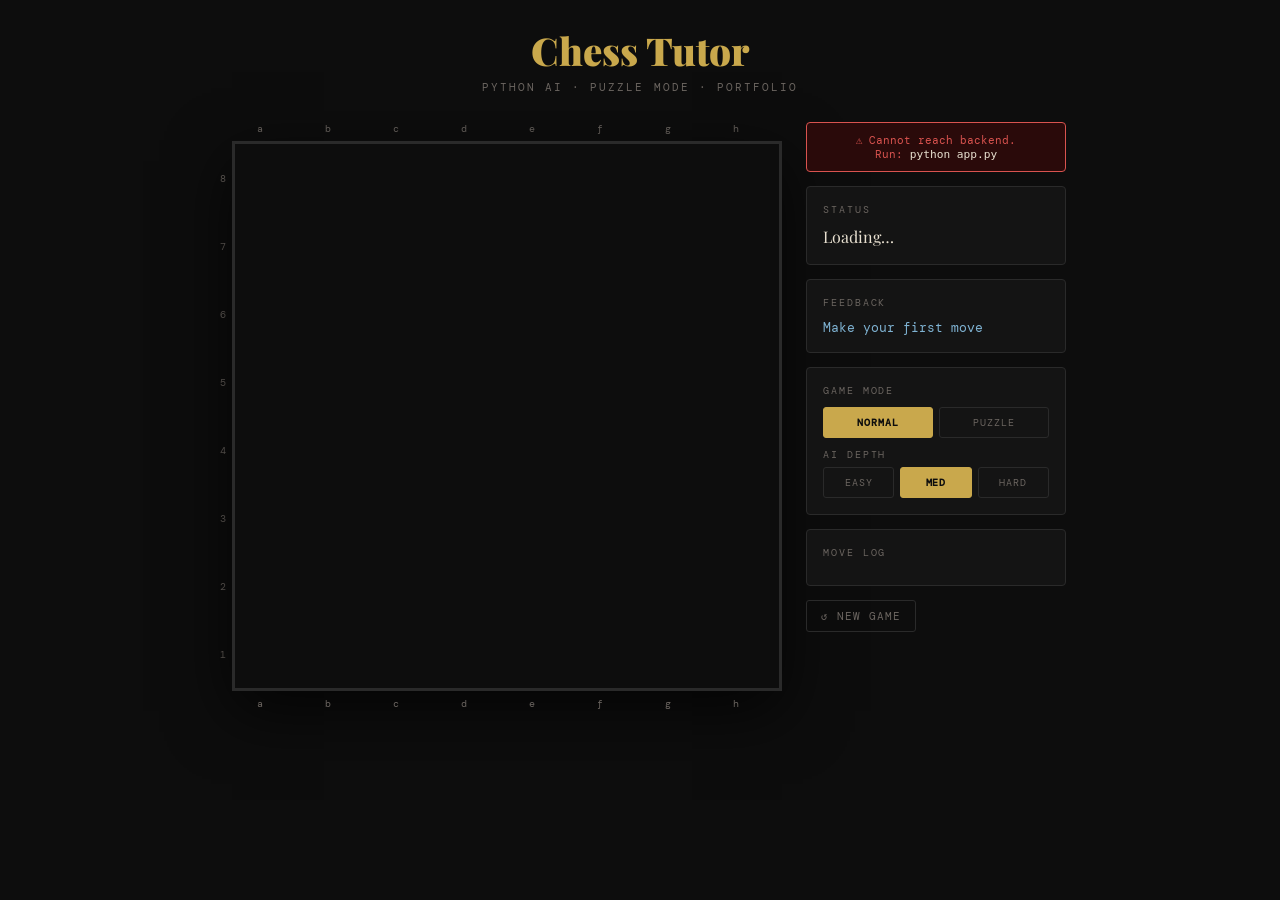
==== web/index.html @ 97883802 "Add requirements.txt for Render" ====
<!DOCTYPE html>
<html lang="en">
<head>
<meta charset="UTF-8">
<meta name="viewport" content="width=device-width, initial-scale=1.0">
<title>Chess Tutor</title>
<link href="https://fonts.googleapis.com/css2?family=Playfair+Display:wght@400;700;900&family=DM+Mono:wght@300;400;500&display=swap" rel="stylesheet">
<style>
  :root {
    --light-sq: #e8d5b0;
    --dark-sq:  #8b5e3c;
    --bg:       #0d0d0d;
    --panel:    #141414;
    --border:   #2a2a2a;
    --accent:   #c9a84c;
    --accent2:  #7fb3d3;
    --text:     #e8e0d0;
    --muted:    #6b6560;
    --good:     #5cb85c;
    --bad:      #d9534f;
    --sq: 68px;
  }
  * { box-sizing: border-box; margin: 0; padding: 0; }
  body {
    background: var(--bg);
    color: var(--text);
    font-family: 'DM Mono', monospace;
    min-height: 100vh;
    display: flex;
    flex-direction: column;
    align-items: center;
    padding: 24px 16px 40px;
  }
  header { text-align: center; margin-bottom: 28px; }
  header h1 {
    font-family: 'Playfair Display', serif;
    font-size: 2.4rem;
    font-weight: 900;
    color: var(--accent);
  }
  header p { font-size: 0.7rem; color: var(--muted); letter-spacing: 0.18em; text-transform: uppercase; margin-top: 4px; }
  .app { display: flex; gap: 24px; align-items: flex-start; flex-wrap: wrap; justify-content: center; }

  .board-wrap { display: flex; flex-direction: column; align-items: center; gap: 6px; }
  .coord-row  { display: flex; width: calc(var(--sq)*8); justify-content: space-around; }
  .coord-row span { width: var(--sq); text-align: center; font-size: 0.6rem; color: var(--muted); }
  .board-and-ranks { display: flex; align-items: center; gap: 6px; }
  .ranks { display: flex; flex-direction: column; height: calc(var(--sq)*8); justify-content: space-around; }
  .ranks span { font-size: 0.6rem; color: var(--muted); text-align: right; width: 12px; }

  #board {
    display: grid;
    grid-template-columns: repeat(8, var(--sq));
    grid-template-rows: repeat(8, var(--sq));
    border: 3px solid var(--border);
    box-shadow: 0 20px 60px rgba(0,0,0,0.7);
  }
  .sq {
    width: var(--sq); height: var(--sq);
    display: flex; align-items: center; justify-content: center;
    font-size: 40px; cursor: pointer; position: relative; user-select: none;
  }
  .sq.light { background: var(--light-sq); }
  .sq.dark  { background: var(--dark-sq); }
  .sq.selected { outline: 3px solid var(--accent); outline-offset: -3px; z-index: 2; }
  .sq.last-move { background: rgba(201,168,76,0.32) !important; }

  .panel { width: 260px; display: flex; flex-direction: column; gap: 14px; }
  .card  { background: var(--panel); border: 1px solid var(--border); border-radius: 4px; padding: 16px; }
  .card-title { font-size: 0.6rem; text-transform: uppercase; letter-spacing: 0.2em; color: var(--muted); margin-bottom: 10px; }

  #status-text  { font-family: 'Playfair Display', serif; font-size: 1rem; min-height: 1.4em; }
  #feedback-text { font-size: 0.8rem; min-height: 1.2em; transition: color 0.3s; }
  #feedback-text.good { color: var(--good); }
  #feedback-text.bad  { color: var(--bad); }
  #feedback-text.info { color: var(--accent2); }

  #puzzle-banner {
    display: none;
    background: linear-gradient(135deg,#1a1200,#2a1f00);
    border: 1px solid var(--accent);
    border-radius: 4px; padding: 14px; text-align: center;
  }
  #puzzle-banner.active { display: block; }
  #puzzle-banner .pb-title { font-family: 'Playfair Display', serif; font-size: 1rem; color: var(--accent); margin-bottom: 4px; }
  #puzzle-banner .pb-sub  { font-size: 0.65rem; color: var(--muted); }

  #move-log { font-size: 0.72rem; color: var(--muted); max-height: 180px; overflow-y: auto; line-height: 1.9; }
  .move-pair { display: flex; gap: 8px; }
  .move-num  { color: var(--border); min-width: 22px; }
  .move-w    { color: var(--text); min-width: 60px; }

  .btn-row { display: flex; gap: 8px; flex-wrap: wrap; }
  button {
    font-family: 'DM Mono', monospace; font-size: 0.68rem;
    letter-spacing: 0.1em; text-transform: uppercase;
    padding: 8px 14px; border: 1px solid var(--border);
    background: transparent; color: var(--muted); border-radius: 3px;
    cursor: pointer; transition: all 0.15s;
  }
  button:hover { border-color: var(--accent); color: var(--accent); }
  button.active { background: var(--accent); color: #0d0d0d; border-color: var(--accent); font-weight: 600; }
  .mode-row, .diff-row { display: flex; gap: 6px; }
  .mode-btn, .diff-btn { flex: 1; text-align: center; font-size: 0.62rem; }

  #thinking { display: none; font-size: 0.65rem; color: var(--muted); letter-spacing: 0.1em; margin-top: 6px; }
  #thinking.show { display: block; }
  @keyframes blink { 0%,100%{opacity:1} 50%{opacity:0.2} }
  #thinking span { animation: blink 1s ease-in-out infinite; }

  #gameover { display: none; position: fixed; inset: 0; background: rgba(0,0,0,0.75); z-index: 100; align-items: center; justify-content: center; }
  #gameover.show { display: flex; }
  .go-box { background: var(--panel); border: 1px solid var(--accent); padding: 36px 48px; text-align: center; border-radius: 4px; }
  .go-box h2 { font-family: 'Playfair Display', serif; font-size: 2rem; color: var(--accent); margin-bottom: 8px; }
  .go-box p  { color: var(--muted); font-size: 0.75rem; margin-bottom: 20px; }

  #conn-banner {
    display: none; background: #2a0a0a; border: 1px solid var(--bad);
    border-radius: 4px; padding: 10px 14px; font-size: 0.7rem;
    color: var(--bad); text-align: center;
  }
  #conn-banner.show { display: block; }

  @media (max-width: 700px) {
    :root { --sq: 44px; }
    header h1 { font-size: 1.6rem; }
    .panel { width: 100%; max-width: calc(var(--sq)*8 + 18px); }
  }
</style>
</head>
<body>

<header>
  <h1>Chess Tutor</h1>
  <p>Python AI · Puzzle Mode · Portfolio</p>
</header>

<div class="app">
  <div class="board-wrap">
    <div class="coord-row" id="files-top"></div>
    <div class="board-and-ranks">
      <div class="ranks" id="ranks-left"></div>
      <div id="board"></div>
    </div>
    <div class="coord-row" id="files-bot"></div>
  </div>

  <div class="panel">
    <div id="conn-banner">
      ⚠ Cannot reach backend.<br>Run: <code style="color:#e8e0d0">python app.py</code>
    </div>

    <div id="puzzle-banner">
      <div class="pb-title">♟ Find the Best Move!</div>
      <div class="pb-sub">What would your Python AI play here?</div>
      <div style="margin-top:10px">
        <button onclick="skipPuzzle()" style="font-size:0.6rem;padding:5px 10px">Skip (S)</button>
      </div>
    </div>

    <div class="card">
      <div class="card-title">Status</div>
      <div id="status-text">Loading…</div>
      <div id="thinking">
        <span>●</span><span style="animation-delay:.2s">●</span><span style="animation-delay:.4s">●</span>
        &nbsp;AI thinking…
      </div>
    </div>

    <div class="card">
      <div class="card-title">Feedback</div>
      <div id="feedback-text" class="info">Make your first move</div>
    </div>

    <div class="card">
      <div class="card-title">Game Mode</div>
      <div class="mode-row">
        <button class="mode-btn active" id="btn-normal" onclick="setMode('normal')">Normal</button>
        <button class="mode-btn"        id="btn-puzzle" onclick="setMode('puzzle')">Puzzle</button>
      </div>
      <div style="margin-top:10px">
        <div class="card-title" style="margin-bottom:6px">AI Depth</div>
        <div class="diff-row">
          <button class="diff-btn"        id="diff-easy"   onclick="setDiff(1,'easy')">Easy</button>
          <button class="diff-btn active" id="diff-medium" onclick="setDiff(2,'medium')">Med</button>
          <button class="diff-btn"        id="diff-hard"   onclick="setDiff(3,'hard')">Hard</button>
        </div>
      </div>
    </div>

    <div class="card">
      <div class="card-title">Move Log</div>
      <div id="move-log"></div>
    </div>

    <div class="btn-row">
      <button onclick="newGame()">↺ New Game</button>
    </div>
  </div>
</div>

<div id="gameover">
  <div class="go-box">
    <h2 id="go-title">Game Over</h2>
    <p  id="go-sub">—</p>
    <button onclick="newGame()" style="font-size:0.75rem;padding:10px 24px;border-color:var(--accent);color:var(--accent)">New Game</button>
  </div>
</div>

<script>
// ── Config ────────────────────────────────────────────
// If you deploy to Render / Railway etc., change this to your live URL.
const API_BASE = 'https://humble-guacamole-v6px5wqqgj9jhp6jv-5000.app.github.dev/';

// ── State ─────────────────────────────────────────────
let fen = '';
let turn = 'white';
let selected = null;   // [row, col]
let aiThinking = false;
let gameMode = 'normal';
let aiDepth  = 2;
let movesSincePuzzle = 0;
let puzzleActive = false;
let puzzleUCI = null;
let logNum = 1;
let lastUCI = null;
const PUZZLE_EVERY = 3; // half-moves

// ── FEN rendering ─────────────────────────────────────
const GLYPHS = {
  P:'♙',N:'♘',B:'♗',R:'♖',Q:'♕',K:'♔',
  p:'♟',n:'♞',b:'♝',r:'♜',q:'♛',k:'♚'
};

function fenGrid(f) {
  const g = Array(8).fill(0).map(()=>Array(8).fill(null));
  f.split('/').forEach((row,r)=>{
    let c=0;
    for (const ch of row) {
      if (/\d/.test(ch)) c+=+ch;
      else { g[r][c]=ch; c++; }
    }
  });
  return g;
}

function uciCoords(uci) {
  const f='abcdefgh';
  return [8-+uci[1], f.indexOf(uci[0]), 8-+uci[3], f.indexOf(uci[2])];
}

function toUCI(fr,fc,tr,tc) {
  const f='abcdefgh';
  return `${f[fc]}${8-fr}${f[tc]}${8-tr}`;
}

// ── API helper ────────────────────────────────────────
async function api(path, body) {
  try {
    const r = await fetch(API_BASE+path, {
      method: body!==undefined ? 'POST' : 'GET',
      headers: {'Content-Type':'application/json'},
      body: body!==undefined ? JSON.stringify(body) : undefined
    });
    document.getElementById('conn-banner').classList.remove('show');
    return await r.json();
  } catch {
    document.getElementById('conn-banner').classList.add('show');
    return null;
  }
}

// ── Render board ──────────────────────────────────────
function renderBoard() {
  const el = document.getElementById('board');
  el.innerHTML = '';
  if (!fen) return;
  const grid = fenGrid(fen);

  let lf=null, lt=null;
  if (lastUCI) {
    const [fr,fc,tr,tc] = uciCoords(lastUCI);
    lf=[fr,fc]; lt=[tr,tc];
  }

  for (let r=0;r<8;r++) for (let c=0;c<8;c++) {
    const sq = document.createElement('div');
    sq.className = 'sq '+((r+c)%2===0?'light':'dark');
    if (lf && lf[0]===r && lf[1]===c) sq.classList.add('last-move');
    if (lt && lt[0]===r && lt[1]===c) sq.classList.add('last-move');
    if (selected && selected[0]===r && selected[1]===c) sq.classList.add('selected');

    const p = grid[r][c];
    if (p) {
      sq.textContent = GLYPHS[p]||'';
      sq.style.color = p===p.toUpperCase() ? '#fff' : '#111';
      sq.style.textShadow = p===p.toUpperCase()
        ? '0 1px 4px rgba(0,0,0,0.95)'
        : '0 1px 2px rgba(255,255,255,0.15)';
    }
    sq.addEventListener('click', ()=>onSqClick(r,c));
    el.appendChild(sq);
  }
}

// ── Square click ──────────────────────────────────────
function onSqClick(r, c) {
  if (aiThinking || turn !== 'white') return;

  const grid = fenGrid(fen);
  const p = grid[r][c];
  const isWhite = p && p===p.toUpperCase();

  if (selected) {
    const [sr,sc] = selected;

    if (sr===r && sc===c) { selected=null; renderBoard(); return; }

    // Re-select another white piece
    if (isWhite) { selected=[r,c]; renderBoard(); return; }

    const uci = toUCI(sr,sc,r,c);

    // Puzzle answer check
    if (puzzleActive && puzzleUCI) {
      const correct = uci === puzzleUCI;
      setFeedback(
        correct ? '✓ Perfect! That was the best move!' : '✗ Not the best — but keep going!',
        correct ? 'good' : 'bad'
      );
      puzzleActive = false;
      puzzleUCI = null;
      document.getElementById('puzzle-banner').classList.remove('active');
      movesSincePuzzle = 0;
    }

    selected = null;
    doPlayerMove(uci);
    return;
  }

  if (isWhite) { selected=[r,c]; renderBoard(); }
}

// ── Player move ───────────────────────────────────────
async function doPlayerMove(uci) {
  const data = await api('/player-move', {move: uci});
  if (!data) return;

  if (data.status === 'invalid' || data.status === 'error') {
    setFeedback('Illegal move — try again', 'bad');
    selected=null; renderBoard(); return;
  }

  fen = data.fen;
  turn = data.turn;
  lastUCI = uci;
  movesSincePuzzle++;
  appendLog(uci, 'w');
  renderBoard();

  if (data.checkmate) { showGameOver('You win!','Checkmate'); return; }
  if (data.stalemate) { showGameOver('Draw','Stalemate'); return; }
  if (data.check) setFeedback('Check!','bad');

  // Puzzle trigger
  if (gameMode==='puzzle' && !puzzleActive && movesSincePuzzle>=PUZZLE_EVERY) {
    await triggerPuzzle();
    return; // hold: wait for player to answer before AI moves
  }

  await doAIMove();
}

// ── AI move ───────────────────────────────────────────
async function doAIMove() {
  aiThinking=true; showThinking(true); setStatus('AI thinking…');

  const data = await api('/ai-move', {depth: aiDepth});
  aiThinking=false; showThinking(false);

  if (!data || data.status==='no_moves') { setStatus('Game over'); return; }

  fen = data.fen;
  turn = data.turn;
  lastUCI = data.move_uci;
  movesSincePuzzle++;
  appendLog(data.move_uci, 'b');
  renderBoard();
  setStatus('White to move');

  if (data.checkmate) { showGameOver('AI wins!','Checkmate'); return; }
  if (data.stalemate) { showGameOver('Draw','Stalemate'); return; }
  if (data.check) setFeedback('You are in check!','bad');
  else if (gameMode!=='puzzle') setFeedback('Your turn','info');

  if (gameMode==='puzzle' && !puzzleActive && movesSincePuzzle>=PUZZLE_EVERY) {
    await triggerPuzzle();
  }
}

// ── Puzzle ────────────────────────────────────────────
async function triggerPuzzle() {
  const data = await api('/best-move', {depth:2});
  if (!data || data.status!=='ok') { await doAIMove(); return; }
  puzzleUCI = data.move_uci;
  puzzleActive = true;
  movesSincePuzzle = 0;
  document.getElementById('puzzle-banner').classList.add('active');
  setStatus('Find the best move!');
  setFeedback('Analyse the position carefully…','info');
}

async function skipPuzzle() {
  puzzleActive=false; puzzleUCI=null; movesSincePuzzle=0;
  document.getElementById('puzzle-banner').classList.remove('active');
  setFeedback('Skipped — keep playing','info');
  await doAIMove();
}

// ── New game ──────────────────────────────────────────
async function newGame() {
  const data = await api('/new-game', {});
  if (!data) return;
  fen=data.fen; turn=data.turn; selected=null; lastUCI=null;
  puzzleActive=false; puzzleUCI=null; movesSincePuzzle=0;
  logNum=1; aiThinking=false;
  document.getElementById('gameover').classList.remove('show');
  document.getElementById('puzzle-banner').classList.remove('active');
  document.getElementById('move-log').innerHTML='';
  setFeedback('Make your first move','info');
  setStatus('White to move');
  showThinking(false);
  renderBoard();
}

// ── Move log ──────────────────────────────────────────
function appendLog(uci, side) {
  const log = document.getElementById('move-log');
  if (side==='w') {
    const d=document.createElement('div'); d.className='move-pair';
    d.innerHTML=`<span class="move-num">${logNum}.</span><span class="move-w">${uci}</span><span id="lb${logNum}"></span>`;
    log.appendChild(d); logNum++;
  } else {
    const el=document.getElementById(`lb${logNum-1}`);
    if (el) { el.textContent=uci; el.style.color='var(--muted)'; }
  }
  log.scrollTop=log.scrollHeight;
}

// ── Helpers ───────────────────────────────────────────
function setStatus(t)       { document.getElementById('status-text').textContent=t; }
function showThinking(v)    { document.getElementById('thinking').classList.toggle('show',v); }
function showGameOver(t,s)  {
  document.getElementById('go-title').textContent=t;
  document.getElementById('go-sub').textContent=s;
  document.getElementById('gameover').classList.add('show');
}
function setFeedback(t,cls) {
  const el=document.getElementById('feedback-text');
  el.textContent=t; el.className=cls;
}
function setMode(m) {
  gameMode=m;
  document.getElementById('btn-normal').classList.toggle('active',m==='normal');
  document.getElementById('btn-puzzle').classList.toggle('active',m==='puzzle');
  newGame();
}
function setDiff(d,name) {
  aiDepth=d;
  ['easy','medium','hard'].forEach(x=>document.getElementById('diff-'+x).classList.toggle('active',x===name));
  newGame();
}

// ── Coordinates ───────────────────────────────────────
function buildCoords() {
  const ft=document.getElementById('files-top'),fb=document.getElementById('files-bot'),rl=document.getElementById('ranks-left');
  'abcdefgh'.split('').forEach(f=>[ft,fb].forEach(el=>{ const s=document.createElement('span'); s.textContent=f; el.appendChild(s); }));
  for (let r=1;r<=8;r++) { const s=document.createElement('span'); s.textContent=9-r; rl.appendChild(s); }
}

// ── Keyboard ──────────────────────────────────────────
document.addEventListener('keydown', e=>{
  if ((e.key==='s'||e.key==='S') && puzzleActive) skipPuzzle();
  if (e.key==='r'||e.key==='R') newGame();
});

buildCoords();
newGame();
</script>
</body>
</html>
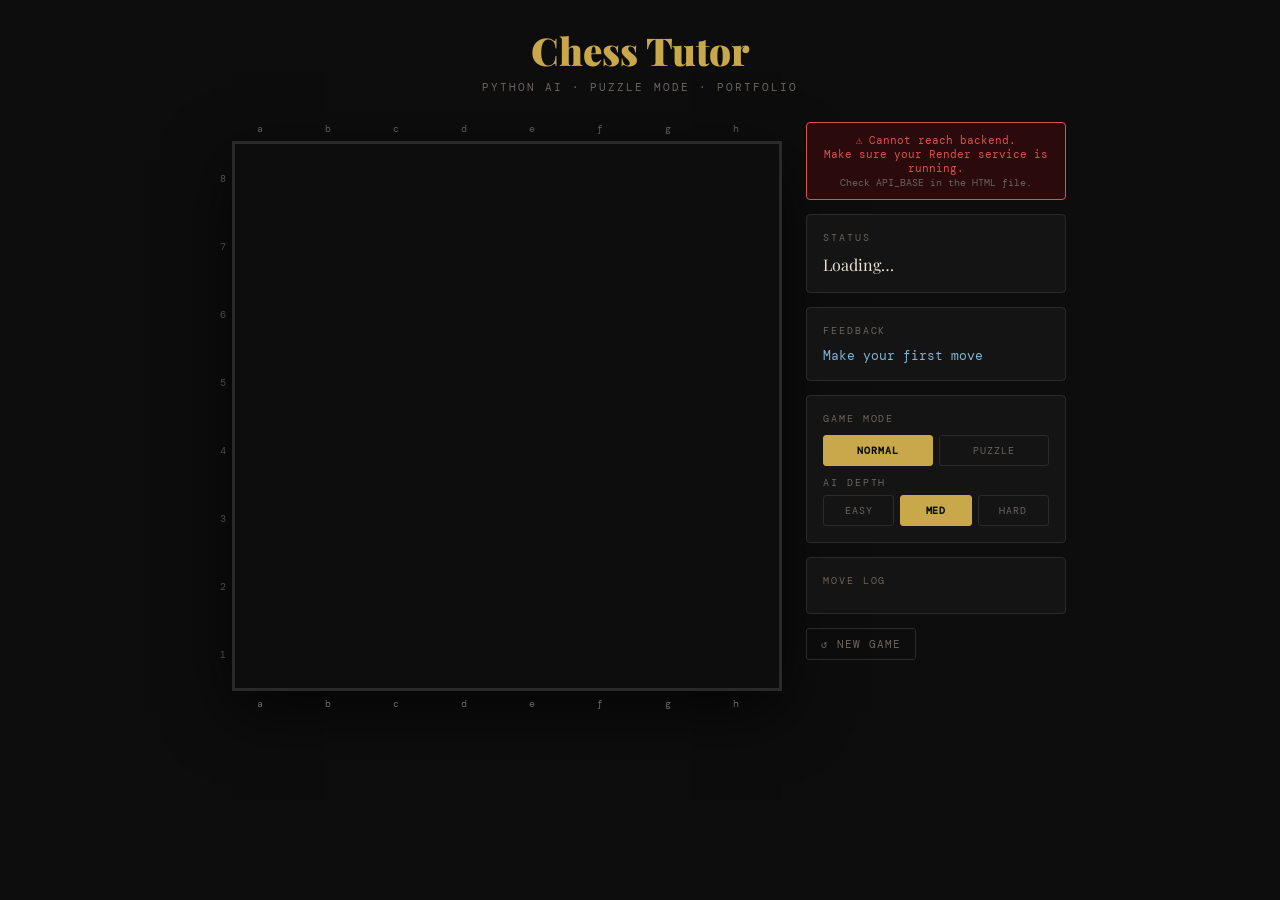
==== commit 5bfca10f: "final working chess web app" ====
--- a/web/index.html
+++ b/web/index.html
@@ -59,11 +59,13 @@
     width: var(--sq); height: var(--sq);
     display: flex; align-items: center; justify-content: center;
     font-size: 40px; cursor: pointer; position: relative; user-select: none;
+    transition: background 0.1s;
   }
   .sq.light { background: var(--light-sq); }
   .sq.dark  { background: var(--dark-sq); }
   .sq.selected { outline: 3px solid var(--accent); outline-offset: -3px; z-index: 2; }
   .sq.last-move { background: rgba(201,168,76,0.32) !important; }
+  .sq.hint { background: rgba(201,168,76,0.55) !important; }
 
   .panel { width: 260px; display: flex; flex-direction: column; gap: 14px; }
   .card  { background: var(--panel); border: 1px solid var(--border); border-radius: 4px; padding: 16px; }
@@ -147,7 +149,9 @@
 
   <div class="panel">
     <div id="conn-banner">
-      ⚠ Cannot reach backend.<br>Run: <code style="color:#e8e0d0">python app.py</code>
+      ⚠ Cannot reach backend.<br>
+      Make sure your Render service is running.<br>
+      <span style="color:var(--muted);font-size:0.65rem">Check API_BASE in the HTML file.</span>
     </div>
 
     <div id="puzzle-banner">
@@ -208,14 +212,16 @@
 </div>
 
 <script>
-// ── Config ────────────────────────────────────────────
-// If you deploy to Render / Railway etc., change this to your live URL.
-const API_BASE = 'https://humble-guacamole-v6px5wqqgj9jhp6jv-5000.app.github.dev/';
-
-// ── State ─────────────────────────────────────────────
+// ── Config ─────────────────────────────────────────────────────────────────
+// After deploying to Render, replace this with your Render service URL.
+// Example: 'https://chessproject.onrender.com'
+// Leave NO trailing slash.
+const API_BASE = 'https://YOUR-APP-NAME.onrender.com';
+
+// ── State ───────────────────────────────────────────────────────────────────
 let fen = '';
 let turn = 'white';
-let selected = null;   // [row, col]
+let selected = null;
 let aiThinking = false;
 let gameMode = 'normal';
 let aiDepth  = 2;
@@ -224,17 +230,19 @@
 let puzzleUCI = null;
 let logNum = 1;
 let lastUCI = null;
-const PUZZLE_EVERY = 3; // half-moves
-
-// ── FEN rendering ─────────────────────────────────────
+const PUZZLE_EVERY = 3;
+
+// ── Piece glyphs ────────────────────────────────────────────────────────────
 const GLYPHS = {
   P:'♙',N:'♘',B:'♗',R:'♖',Q:'♕',K:'♔',
   p:'♟',n:'♞',b:'♝',r:'♜',q:'♛',k:'♚'
 };
 
+// ── FEN helpers ─────────────────────────────────────────────────────────────
 function fenGrid(f) {
+  const rows = f.split(' ')[0].split('/');
   const g = Array(8).fill(0).map(()=>Array(8).fill(null));
-  f.split('/').forEach((row,r)=>{
+  rows.forEach((row,r)=>{
     let c=0;
     for (const ch of row) {
       if (/\d/.test(ch)) c+=+ch;
@@ -254,23 +262,25 @@
   return `${f[fc]}${8-fr}${f[tc]}${8-tr}`;
 }
 
-// ── API helper ────────────────────────────────────────
+// ── API helper ──────────────────────────────────────────────────────────────
 async function api(path, body) {
   try {
-    const r = await fetch(API_BASE+path, {
-      method: body!==undefined ? 'POST' : 'GET',
+    const r = await fetch(API_BASE + path, {
+      method: body !== undefined ? 'POST' : 'GET',
       headers: {'Content-Type':'application/json'},
-      body: body!==undefined ? JSON.stringify(body) : undefined
+      body: body !== undefined ? JSON.stringify(body) : undefined
     });
+    if (!r.ok) throw new Error('HTTP ' + r.status);
     document.getElementById('conn-banner').classList.remove('show');
     return await r.json();
-  } catch {
+  } catch(e) {
+    console.error('API error:', e);
     document.getElementById('conn-banner').classList.add('show');
     return null;
   }
 }
 
-// ── Render board ──────────────────────────────────────
+// ── Render board ────────────────────────────────────────────────────────────
 function renderBoard() {
   const el = document.getElementById('board');
   el.innerHTML = '';
@@ -285,14 +295,14 @@
 
   for (let r=0;r<8;r++) for (let c=0;c<8;c++) {
     const sq = document.createElement('div');
-    sq.className = 'sq '+((r+c)%2===0?'light':'dark');
+    sq.className = 'sq ' + ((r+c)%2===0 ? 'light' : 'dark');
     if (lf && lf[0]===r && lf[1]===c) sq.classList.add('last-move');
     if (lt && lt[0]===r && lt[1]===c) sq.classList.add('last-move');
     if (selected && selected[0]===r && selected[1]===c) sq.classList.add('selected');
 
     const p = grid[r][c];
     if (p) {
-      sq.textContent = GLYPHS[p]||'';
+      sq.textContent = GLYPHS[p] || '';
       sq.style.color = p===p.toUpperCase() ? '#fff' : '#111';
       sq.style.textShadow = p===p.toUpperCase()
         ? '0 1px 4px rgba(0,0,0,0.95)'
@@ -303,25 +313,21 @@
   }
 }
 
-// ── Square click ──────────────────────────────────────
+// ── Square click ────────────────────────────────────────────────────────────
 function onSqClick(r, c) {
   if (aiThinking || turn !== 'white') return;
 
   const grid = fenGrid(fen);
   const p = grid[r][c];
-  const isWhite = p && p===p.toUpperCase();
+  const isWhite = p && p === p.toUpperCase();
 
   if (selected) {
     const [sr,sc] = selected;
-
     if (sr===r && sc===c) { selected=null; renderBoard(); return; }
-
-    // Re-select another white piece
     if (isWhite) { selected=[r,c]; renderBoard(); return; }
 
     const uci = toUCI(sr,sc,r,c);
 
-    // Puzzle answer check
     if (puzzleActive && puzzleUCI) {
       const correct = uci === puzzleUCI;
       setFeedback(
@@ -342,7 +348,7 @@
   if (isWhite) { selected=[r,c]; renderBoard(); }
 }
 
-// ── Player move ───────────────────────────────────────
+// ── Player move ─────────────────────────────────────────────────────────────
 async function doPlayerMove(uci) {
   const data = await api('/player-move', {move: uci});
   if (!data) return;
@@ -359,20 +365,18 @@
   appendLog(uci, 'w');
   renderBoard();
 
-  if (data.checkmate) { showGameOver('You win!','Checkmate'); return; }
-  if (data.stalemate) { showGameOver('Draw','Stalemate'); return; }
-  if (data.check) setFeedback('Check!','bad');
-
-  // Puzzle trigger
+  if (data.checkmate) { showGameOver('You win!', 'Checkmate'); return; }
+  if (data.stalemate) { showGameOver('Draw', 'Stalemate'); return; }
+  if (data.check) setFeedback('Check!', 'bad');
+
   if (gameMode==='puzzle' && !puzzleActive && movesSincePuzzle>=PUZZLE_EVERY) {
-    await triggerPuzzle();
-    return; // hold: wait for player to answer before AI moves
+    await triggerPuzzle(); return;
   }
 
   await doAIMove();
 }
 
-// ── AI move ───────────────────────────────────────────
+// ── AI move ─────────────────────────────────────────────────────────────────
 async function doAIMove() {
   aiThinking=true; showThinking(true); setStatus('AI thinking…');
 
@@ -389,17 +393,17 @@
   renderBoard();
   setStatus('White to move');
 
-  if (data.checkmate) { showGameOver('AI wins!','Checkmate'); return; }
-  if (data.stalemate) { showGameOver('Draw','Stalemate'); return; }
-  if (data.check) setFeedback('You are in check!','bad');
-  else if (gameMode!=='puzzle') setFeedback('Your turn','info');
+  if (data.checkmate) { showGameOver('AI wins!', 'Checkmate'); return; }
+  if (data.stalemate) { showGameOver('Draw', 'Stalemate'); return; }
+  if (data.check) setFeedback('You are in check!', 'bad');
+  else if (gameMode !== 'puzzle') setFeedback('Your turn', 'info');
 
   if (gameMode==='puzzle' && !puzzleActive && movesSincePuzzle>=PUZZLE_EVERY) {
     await triggerPuzzle();
   }
 }
 
-// ── Puzzle ────────────────────────────────────────────
+// ── Puzzle ───────────────────────────────────────────────────────────────────
 async function triggerPuzzle() {
   const data = await api('/best-move', {depth:2});
   if (!data || data.status!=='ok') { await doAIMove(); return; }
@@ -408,17 +412,17 @@
   movesSincePuzzle = 0;
   document.getElementById('puzzle-banner').classList.add('active');
   setStatus('Find the best move!');
-  setFeedback('Analyse the position carefully…','info');
+  setFeedback('Analyse the position carefully…', 'info');
 }
 
 async function skipPuzzle() {
   puzzleActive=false; puzzleUCI=null; movesSincePuzzle=0;
   document.getElementById('puzzle-banner').classList.remove('active');
-  setFeedback('Skipped — keep playing','info');
+  setFeedback('Skipped — keep playing', 'info');
   await doAIMove();
 }
 
-// ── New game ──────────────────────────────────────────
+// ── New game ─────────────────────────────────────────────────────────────────
 async function newGame() {
   const data = await api('/new-game', {});
   if (!data) return;
@@ -428,13 +432,13 @@
   document.getElementById('gameover').classList.remove('show');
   document.getElementById('puzzle-banner').classList.remove('active');
   document.getElementById('move-log').innerHTML='';
-  setFeedback('Make your first move','info');
+  setFeedback('Make your first move', 'info');
   setStatus('White to move');
   showThinking(false);
   renderBoard();
 }
 
-// ── Move log ──────────────────────────────────────────
+// ── Move log ─────────────────────────────────────────────────────────────────
 function appendLog(uci, side) {
   const log = document.getElementById('move-log');
   if (side==='w') {
@@ -448,10 +452,10 @@
   log.scrollTop=log.scrollHeight;
 }
 
-// ── Helpers ───────────────────────────────────────────
-function setStatus(t)       { document.getElementById('status-text').textContent=t; }
-function showThinking(v)    { document.getElementById('thinking').classList.toggle('show',v); }
-function showGameOver(t,s)  {
+// ── Helpers ───────────────────────────────────────────────────────────────────
+function setStatus(t)      { document.getElementById('status-text').textContent=t; }
+function showThinking(v)   { document.getElementById('thinking').classList.toggle('show',v); }
+function showGameOver(t,s) {
   document.getElementById('go-title').textContent=t;
   document.getElementById('go-sub').textContent=s;
   document.getElementById('gameover').classList.add('show');
@@ -472,14 +476,20 @@
   newGame();
 }
 
-// ── Coordinates ───────────────────────────────────────
+// ── Coordinates ───────────────────────────────────────────────────────────────
 function buildCoords() {
-  const ft=document.getElementById('files-top'),fb=document.getElementById('files-bot'),rl=document.getElementById('ranks-left');
-  'abcdefgh'.split('').forEach(f=>[ft,fb].forEach(el=>{ const s=document.createElement('span'); s.textContent=f; el.appendChild(s); }));
-  for (let r=1;r<=8;r++) { const s=document.createElement('span'); s.textContent=9-r; rl.appendChild(s); }
-}
-
-// ── Keyboard ──────────────────────────────────────────
+  const ft=document.getElementById('files-top'),
+        fb=document.getElementById('files-bot'),
+        rl=document.getElementById('ranks-left');
+  'abcdefgh'.split('').forEach(f=>[ft,fb].forEach(el=>{
+    const s=document.createElement('span'); s.textContent=f; el.appendChild(s);
+  }));
+  for (let r=1;r<=8;r++) {
+    const s=document.createElement('span'); s.textContent=9-r; rl.appendChild(s);
+  }
+}
+
+// ── Keyboard shortcuts ────────────────────────────────────────────────────────
 document.addEventListener('keydown', e=>{
   if ((e.key==='s'||e.key==='S') && puzzleActive) skipPuzzle();
   if (e.key==='r'||e.key==='R') newGame();
